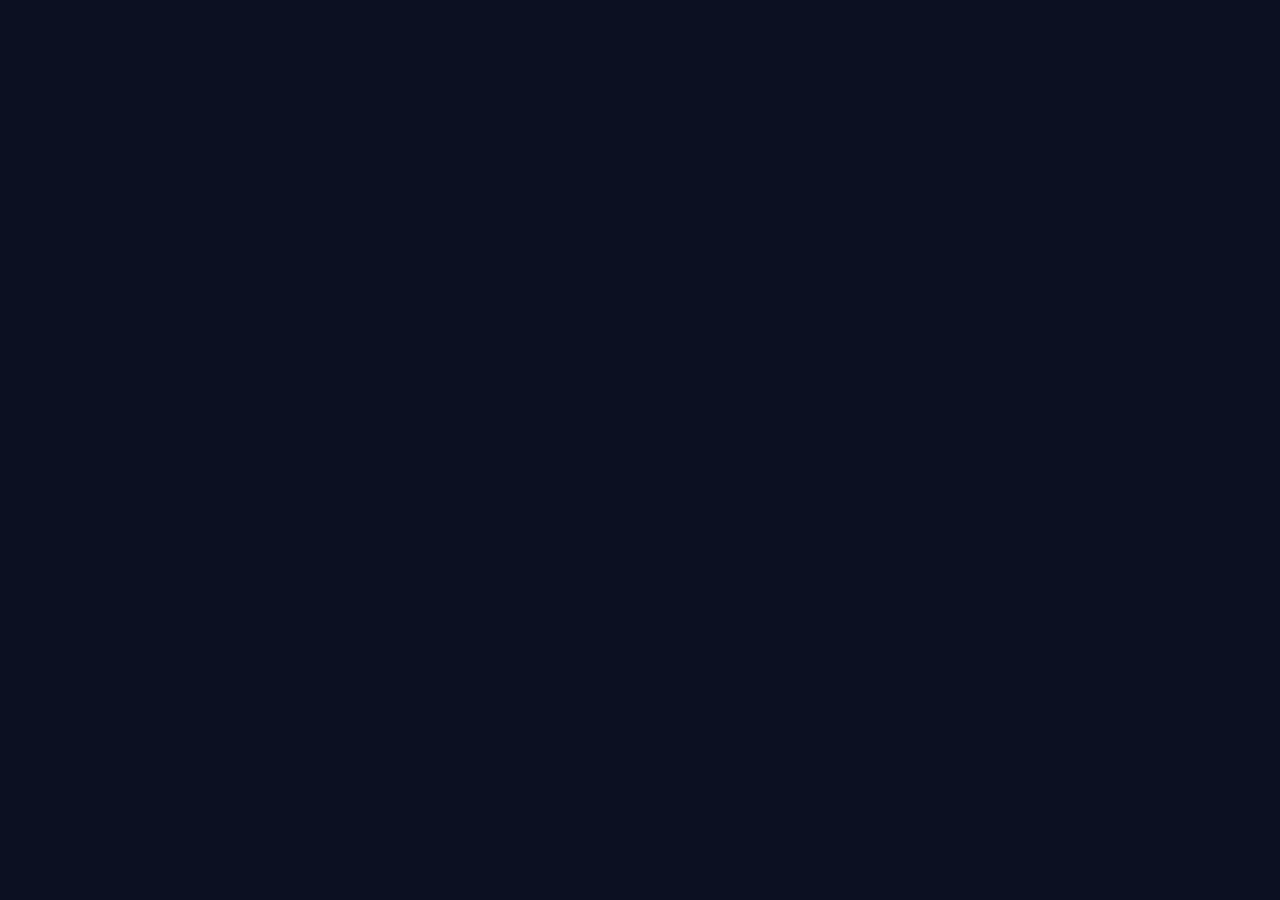
==== pn.html @ 3b5ab024 "initial commit" ====
<!DOCTYPE html>
    <html lang="en">
    <head>
        <meta charset="UTF-8">
        <meta name="viewport" content="width=device-width, initial-scale=1.0">

        <!--==================== UNICONS ====================-->
        <link rel="stylesheet" href="https://unpkg.com/boxicons@2.1.4/css/boxicons.min.css">
        
        <!--==================== CSS ====================-->
        <link rel="stylesheet" href="assets/css/styles.css">

        <title>Python Nigeria</title>
    </head>
    <body>
        <!--==================== HEADER ====================-->
        <header class="header" id="header">
            <nav class="nav container">
                <a href="#" class=" logo">Python Nigeria</a>
            </nav>
        </header>

        <!--==================== MAIN ====================-->
        <main class="main">
            <!--==================== HOME ====================-->
            <section class="home section" id="home">
                <div class="home__container container grid">
                    <div class="home__content grid">
                        <div class="home__social social">
                            <a href="https://chat.whatsapp.com/FdMQXagIUxKDni8fKU1cbs"" target="_blank" class="home__social-icon">
                          <i class="bx bxl-whatsapp"></i>
                            </a>
                            <a href="#" target="_blank" class="home__social-icon">
                           <i class="bx bxl-telegram"></i>   
                            </a>
                            <a href="#" target="_blank" class="home__social-icon">
                               <i class="bx bxl-discord"></i>
                            </a>
                        </div>

                        <div class="home-img">
            <div class="circle-glow">
                <span></span>
                <span></span>
                <div class="image">
                    <img src="python.png" alt="" >
                </div>
            </div>
        </div> 
                        <div class="home__data">
                            <h1 class="home__title">You are cordially welcomed to</h1>
                            <h3 class="home__subtitle">Python Nigeria</h3>
                            <p class="home__description">Python Nigeria is a community where techies who use Python Programming Language and her related Frameworks and Libraries can interact and network amongst themselves.</p>
                        </div>
                    </div>
                </div>
            </section>
        <script src=""></script>

        <!--==================== MAIN JS ====================-->
        <script src="assets/js/main.js"></script>
    </body>
</html>
---- assets/css/styles.css ----
/*==================== GOOGLE FONTS ====================*/
@import url('https://fonts.googleapis.com/css2?family=Poppins:wght@400;500;600&display=swap');

/*==================== VARIABLES CSS ====================*/
:root {
    --header-height: 3rem;

    /*========== Colors ==========*/
    /* Change favorite color */
    --hue-color: 250; /*Purple 250 - Green 142 - Blue 230 - Pink 340*/

    /* HSL color mode */
    --first-color: hsl(var(--hue-color), 69%, 61%);
    --first-color-second: hsl(var(--hue-color), 69%, 61%);
    --first-color-alt: hsl(var(--hue-color), 57%, 53%);
    --first-color-lighter: hsl(var(--hue-color), 92%, 85%);
    --title-color: hsl(var(--hue-color), 8%, 15%);
    --text-color: hsl(var(--hue-color), 8%, 45%);
  
    /*========== Font and typography ==========*/
    --body-font: 'Poppins', sans-serif;

    /* .5rem = 8px, 1rem = 16px, 1.5rem = 24px ... */
    --big-font-size: 2rem;
    --h1-font-size: 1.5rem;
    --h2-font-size: 1.25rem;
    --h3-font-size: 1.125rem;
    --normal-font-size: .938rem;
    --small-font-size: .813rem;
    --smaller-font-size: .75rem;

    /*========== Font weight ==========*/
    --font-medium: 500;
    --font-semi-bold: 600;

    /*========== Margenes Bottom ==========*/
    /* .25rem = 4px, .5rem = 8px, .75rem = 12px ... */
    --mb-0-25: .25rem;
    --mb-0-5: .5rem;
    --mb-0-75: .75rem;
    --mb-1: 1rem;
    --mb-1-5: 1.5rem;
    --mb-2: 2rem;
    --mb-2-5: 2.5rem;
    --mb-3: 3rem;

    /*========== z index ==========*/
    --z-tooltip: 10;
    --z-fixed: 100;
    --z-modal: 1000;
}

/* Font size for large devices */
@media screen and (min-width: 968px) {
    :root {
        --big-font-size: 3rem;
        --h1-font-size: 2.25rem;
        --h2-font-size: 1.5rem;
        --h3-font-size: 1.25rem;
        --normal-font-size: 1rem;
        --small-font-size: .875rem;
        --smaller-font-size: .813rem;
    }
}

/*========== Variables Dark theme ==========*/


/*========== Button Dark/Light ==========*/


/*==================== BASE ====================*/
*{
    box-sizing: border-box;
    padding: 0;
    margin: 0;
}

html{
    scroll-behavior: smooth;
}

body{
    margin: 0 0 var(--header-height) 0;
    font-family: var(--body-font);
    font-size: var(--normal-font-size);
    
    background: #0c1022;
    
    color: white;
}

h1,h2,h3,h4{
    color: var(--title-color);
    color: white;
    font-weight: var(--font-semi-bold);
}

/* ========= ELEMENT DESIGNS ========= */
h1{
    opacity: 0;
    animation: slideRight 1s ease forwards;
    animation-delay: .7s;
}

h3{
    opacity: 0;
    animation: slideLeft 1s ease forwards;
    animation-delay: .7s;
}

p{
    opacity: 0;
    animation: slideLeft 1s ease forwards;
    animation-delay: 1.3s;
}


ul{
    list-style: none;
}

a{
    text-decoration: none;
}

img{
    max-width: 100%;
    height: auto;
}



/*==================== REUSABLE CSS CLASSES ====================*/

.section{
    padding: 2rem 0 4rem;
}

/*==================== LAYOUT ====================*/
.container{
    max-width: 768px;
    margin-left: var(--mb-1-5);
    margin-right: var(--mb-1-5);
}

.grid{
    display: grid;
    gap: 1.5rem;
}

.header{
    width: 100%;
    position: fixed;
    bottom: 0;
    left: 0;
    z-index: var(--z-fixed);
    background-color: var(--body-color);
    background-color: #0c1022;
}

/*==================== NAV ====================*/
.nav
{
    max-width: 968px;
    height: var(--header-height);
    display: flex;
    justify-content: space-between;
    align-items: center;
}

.nav__logo{
    /*color: var(--title-color);*/
    font-weight: var(--font-medium);
}

.nav__logo:hover{
    color:var(--first-color);
}

.logo{
    font-size: 25px;
    color: white;
    text-decoration: none;
    font-weight: 600;
    pointer-events: none;
    opacity: 0;
    animation: slideTop 1s ease forwards;
    
}

@media screen and (max-width: 767px){
}



/* Active link */


/* Change background header */


/*==================== HOME ====================*/

.home__container{
    gap: 1rem;
}

.home__content{
    grid-template-columns: .5fr 3fr;
    padding-top: 3.5rem;
    align-items: center;
}

.home__social{
    display: grid;
    grid-template-columns: max-content;
    row-gap: 1rem;
}

.home__social-icon{
    font-size: 1.25rem;
    color: var(--first-color);
}

.home__social-icon:hover{
    color: var(--first-color-alt);
}

.social a:nth-child(1){
    opacity: 0;
    animation: buttomTop 1s ease forwards;
    animation-delay: 2.1s;
}

.social a:nth-child(2){
    opacity: 0;
    animation: slideRight 1s ease forwards;
    animation-delay: 2.1s;
}

.social a:nth-child(3){
    opacity: 0;
    animation: slideTop 1s ease forwards;
    animation-delay: 2.1s;
}

.home__blob{
    width: 200px;
    fill: var(--first-color);
}

.home__blob-img{
    width: 170px;
}

.home__data{
    grid-column: 1/3;
}

.home__title{
    font-size: var(--big-font-size);
}

.home__subtitle{
    font-size: var(--h3-font-size);
    color: var(--text-color);
    font-weight: var(--font-medium);
    margin-bottom: var(--mb-0-75);
}

.home__description{
    margin-bottom: var(--mb-2);
}

.home__scroll{
    /*display: none;*/
}

/*==================== BUTTONS ====================*/
.button{
    display: inline-block;
    background-color: var(--first-color);
    color: #FFF;
    padding: 1rem;
    border-radius: .5rem;
    font-weight: var(--font-medium);
}

.button:hover{
    background-color: var(--first-color-alt);
}

.button__icon{
    font-size: 1.25rem;
    margin-left: var(--mb-0-5);
    transition: .3s;
}

.button--flex{
    display: inline-flex;
    align-items: center;
}


/* ========== IMAGE DESIGN ========== */
.home-img {
    width: 240px;
    height: 240px;
    opacity: 0;
    animation: popIn 1s ease forwards, floatIn 4s ease-in-out infinite;
    animation-delay: 2.1s, 3.1s;
}

.home-img .circle-glow {
    width: 100%;
    height: 100%;
    
    border-radius: 50%;
    position: relative;
    display: flex;
    justify-content: center;
    align-items: center;
}

.home-img .circle-glow::after{
    content: '';
    position: absolute;
    width: 229px;
    height: 229px;
    background:#0c1022;
    border-radius: 50%;
}

.circle-glow span{
    position: absolute;
    width: 100%;
    height: 100%;
    border-radius: 50%;
    background: linear-gradient(45deg, #f06, #3cf);
    animation: circle 5s linear infinite;
}

.circle-glow span:nth-child(1) {
    filter: blur(10px);
}

.circle-glow .image{
    position: relative;
    width: 238px;
    height: 238px;
    border-radius: 50%;
    z-index: 1;
    overflow: hidden;
}

.image img {
    position: absolute;
    top: 30px;
    left: 50%;
    transform: translate(-50%);
    max-width: 400px;
    object-fit: cover;
}


/* ========== KEYFRAMES ========== */
@keyframes popIn{
    0%{
        opacity: 0;
        transform: scale(0);
    }
    100%{
        opacity: 1;
        transform: scale(1);
    }
}

@keyframes floatIn{
    0%{
        transform: translateY(0);
    }
    50%{
       transform: translateY(-24px) ;
    }
    100%{
        transform: scale(1);
    }
}

@keyframes circle{
    0%{
        transform: rotate(0);
    }
    100%{
        transform: rotate(360deg);
    }
}


@keyframes slideRight{
    0%{
        opacity: 0;
        transform: translateX(-100px);
    }
    100%{
        opacity: 1;
        transform: translateX(0);
    }
}

@keyframes slideLeft{
    0%{
        opacity: 0;
        transform: translateX(100px);
    }
    100%{
        opacity: 1;
        transform: translateX(0);
    }
}


@keyframes slideTop{
    0%{
        opacity: 0;
        transform: translateY(100px);
    }
    100%{
        opacity: 1;
        transform: translateY(0);
    }
}

@keyframes buttomTop{
    0%{
        opacity: 0;
        transform: translateY(-100px);
    }
    100%{
        opacity: 1;
        transform: translateY(0);
    }
}

/* For small devices */
@media screen and (max-width: 350px){
    .container{
        margin-left: var(--mb-1);
        margin-right: var(--mb-1);
    }
    
    .home__content{
        grid-template-columns: .25fr 3fr;

    }
    .home__blob{
        width: 180px;
    }
    
    .home-img{
       width: 240px;
       height: 240px; 
    }
    
    .home-img .circle-glow::after{
        width: 229px;
        height: 229px;
    }
    
    .circle-glow .image{
        width: 238px;
        height: 238px;
    }
}


/* For medium devices */
@media screen and (min-width: 568px){
    .home__content{
        grid-template-columns: max-content 1fr 1fr;
    }
    .home__data{
        grid-column: initial;
    }
    .home__img{
        order: 1;
        justify-self: center;
    }
       .home-img{
       width: 290px;
       height: 290px; 
    }
    
    .home-img .circle-glow::after{
        width: 279px;
        height: 279px;
    }
    
    .circle-glow .image{
        width: 288px;
        height: 288px;
    }
}
  

@media screen and (min-width: 768px) {
    .container{
        margin-left: auto;
        margin-right: auto;
    }

    body{
        margin: 0;
    }

    .section{
        padding: 6rem 0 2rem;
    }
    .section__subtitle{
        margin-bottom: 4rem;
    }

    .header{
        top: 0;
        bottom: initial;
    }
    .header,
    .main{
        padding: 0 1rem;
    }

    .nav{
        height: calc(var(--header-height) + 1.5rem);
        column-gap: 1rem;
    }
    .nav__menu{
        margin-left: auto;
    }

    .home__container{
        row-gap: 5rem;
    }
    .home__content{
        padding-top: 5.5rem;
        column-gap: 2rem;
    }
    .home__blob{
        width: 270px;
    }
    .home__scroll{
        display: block;
    }
    .home__scroll-button{
        margin-left: 3rem;
    }
    .home-img{
       width: 320px;
       height: 320px; 
    }
    
    .home-img .circle-glow::after{
        width: 319px;
        height: 319px;
    }
    
    .circle-glow .image{
        width: 318px;
        height: 318px;
    }
}


/* For large devices */
@media screen and (min-width: 1024px) {
    .header,
    .main,{
        padding: 0;
    }

    .home__blob{
        width: 320px;
    }
    .home__social{
        transform: translateX(-6rem);
    }
       .home-img{
       width: 410px;
       height: 410px; 
    }
    
    .home-img .circle-glow::after{
        width: 399px;
        height: 399px;
    }
    
    .circle-glow .image{
        width: 408px;
        height: 408px;
    }
}
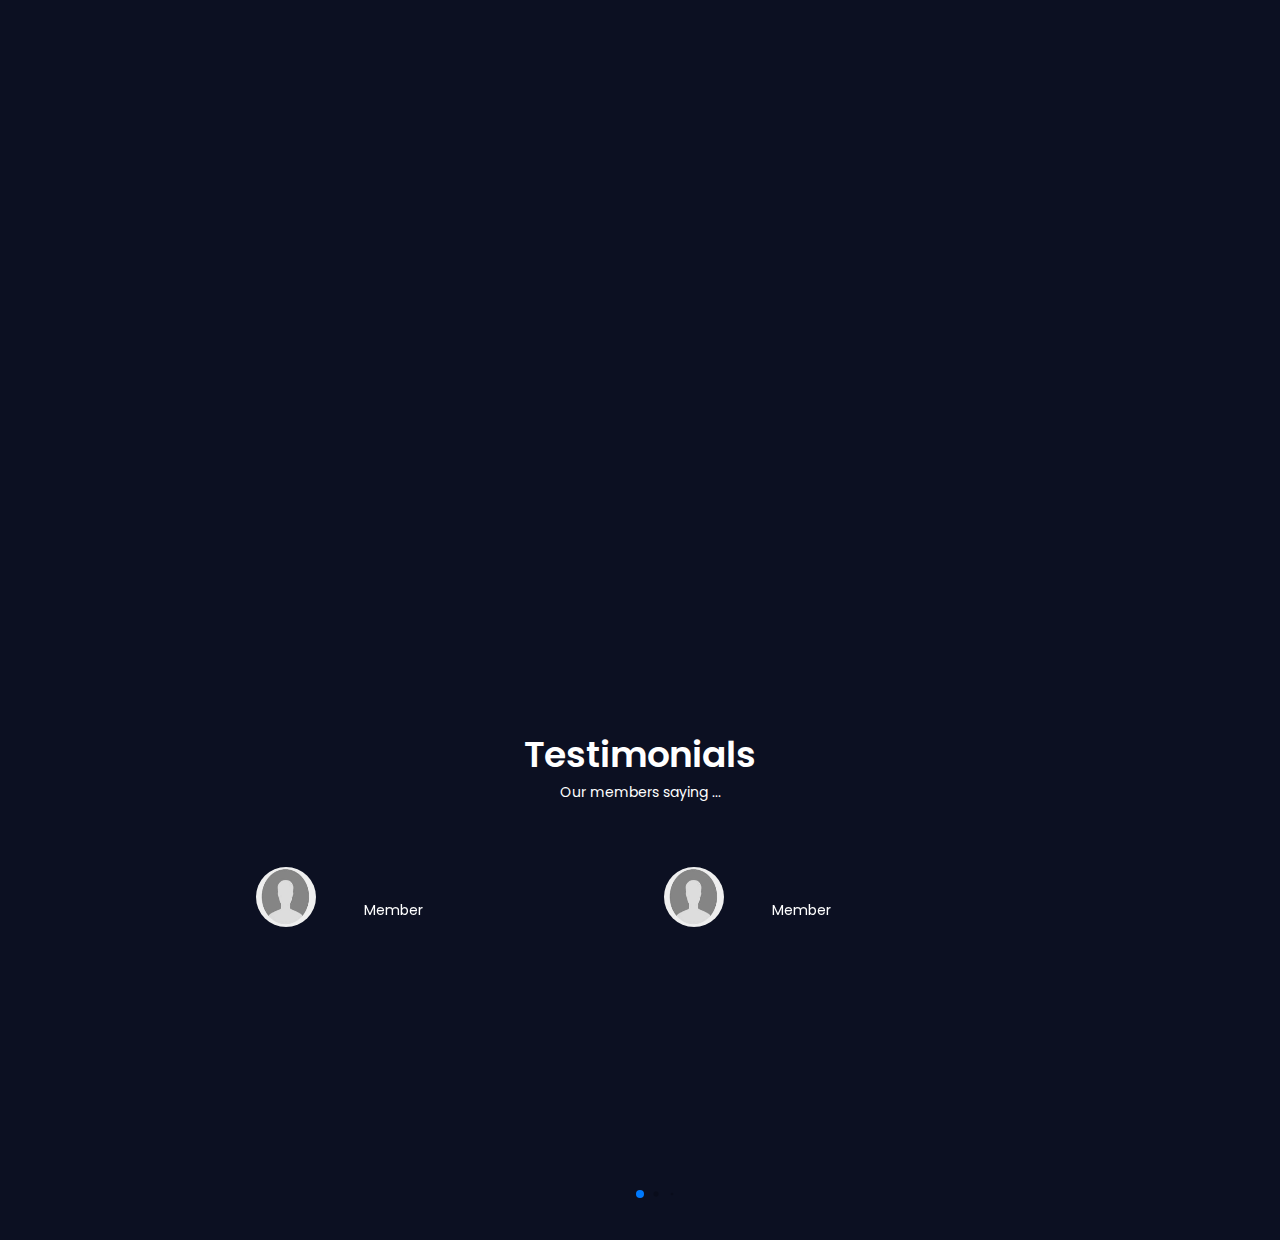
==== commit 94c0764f: "added testimonies" ====
--- a/pn.html
+++ b/pn.html
@@ -6,9 +6,10 @@
 
         <!--==================== UNICONS ====================-->
         <link rel="stylesheet" href="https://unpkg.com/boxicons@2.1.4/css/boxicons.min.css">
-        
+        <link rel="stylesheet" href="https://unicons.iconscout.com/release/v4.0.0/css/line.css">
         <!--==================== CSS ====================-->
         <link rel="stylesheet" href="assets/css/styles.css">
+        <link rel="stylesheet" href="assets/css/swiper-bundle.min.css">
 
         <title>Python Nigeria</title>
     </head>
@@ -30,12 +31,12 @@
                             <a href="https://chat.whatsapp.com/FdMQXagIUxKDni8fKU1cbs"" target="_blank" class="home__social-icon">
                           <i class="bx bxl-whatsapp"></i>
                             </a>
-                            <a href="#" target="_blank" class="home__social-icon">
+                          <!--  <a href="#" target="_blank" class="home__social-icon">
                            <i class="bx bxl-telegram"></i>   
                             </a>
                             <a href="#" target="_blank" class="home__social-icon">
                                <i class="bx bxl-discord"></i>
-                            </a>
+                            </a>-->
                         </div>
 
                         <div class="home-img">
@@ -50,12 +51,89 @@
                         <div class="home__data">
                             <h1 class="home__title">You are cordially welcomed to</h1>
                             <h3 class="home__subtitle">Python Nigeria</h3>
-                            <p class="home__description">Python Nigeria is a community where techies who use Python Programming Language and her related Frameworks and Libraries can interact and network amongst themselves.</p>
+                            <p class="home__description">Python Nigeria is a community where techies who use Python Programming Language and its related Frameworks and Libraries can interact and network amongst themselves.</p>
                         </div>
                     </div>
                 </div>
             </section>
-        <script src=""></script>
+            
+            <section class="testimonial section">
+                <h2 class="section__title">Testimonials</h2>
+                <span class="section__subtitle">Our members saying ...</span>
+                <div class="testimonial__container container swiper-container">
+                    <div class="swiper-wrapper">
+                        <div class="testimonial__content swiper-slide">
+                            <div class="testimonial__data">
+                                <div class="testimonial__header">
+                                    <img src="anonymous.jpg" alt="" class="testimonial__img">
+                            <div>
+                                <h3 class="testimonial__name">Horlar</h3>
+                                <span class="testimonial__client">Member</span>
+                            </div>        
+                                </div>
+                           <div>
+                               <i class="uil uil-star testimonial__icon-star"></i>
+                               <i class="uil uil-star testimonial__icon-star"></i>
+                               <i class="uil uil-star testimonial__icon-star"></i>
+                             <i class="uil uil-star testimonial__icon-star"></i>
+                              <i class="uil uil-star testimonial__icon-star"></i>
+                           </div>     
+                            </div>
+                            <p class="testimonial__description">
+                               I like Python Nigeria community because the administrators do their very best to maintain sanity in the community. Like they have well written rules that regulate the actions of every community member. And they also welcome and make new community members feel at home.
+                            </p>
+                        </div>
+                        
+                         <div class="testimonial__content swiper-slide">
+                            <div class="testimonial__data">
+                                <div class="testimonial__header">
+                                    <img src="anonymous.jpg" alt="" class="testimonial__img">
+                            <div>
+                                <h3 class="testimonial__name">Liam</h3>
+                                <span class="testimonial__client">Member</span>
+                            </div>        
+                                </div>
+                           <div>
+                               <i class="uil uil-star testimonial__icon-star"></i>
+                               <i class="uil uil-star testimonial__icon-star"></i>
+                               <i class="uil uil-star testimonial__icon-star"></i>
+                             <i class="uil uil-star testimonial__icon-star"></i>
+                              <i class="uil uil-star testimonial__icon-star"></i>
+                           </div>     
+                            </div>
+                            <p class="testimonial__description">
+                              I have been member of many Python related community, but Python Nigeria strikes me as one great community with plethora of smart and intelligent members who are more than willing to share knowledge.  I love love Python Nigeria.
+                            </p>
+                        </div>
+                        
+                         <div class="testimonial__content swiper-slide">
+                            <div class="testimonial__data">
+                                <div class="testimonial__header">
+                                    <img src="anonymous.jpg" alt="" class="testimonial__img">
+                            <div>
+                                <h3 class="testimonial__name">Slamaque</h3>
+                                <span class="testimonial__client">Member</span>
+                            </div>        
+                                </div>
+                           <div>
+                               <i class="uil uil-star testimonial__icon-star"></i>
+                               <i class="uil uil-star testimonial__icon-star"></i>
+                               <i class="uil uil-star testimonial__icon-star"></i>
+                             <i class="uil uil-star testimonial__icon-star"></i>
+                              <i class="uil uil-star testimonial__icon-star"></i>
+                           </div>     
+                            </div>
+                            <p class="testimonial__description">
+                              Python Nigeria is a great community for those learning Python, using Python and its Frameworks and Libraries for professional work or hobby. The community members are very receptive to your questions, and very willing to help in any ways they can. As someone learning Python myself, I have received plenty help from fellow community members. 
+                            </p>
+                        </div>
+                    </div>
+                    <div class="swiper-pagination swiper-pagination-testimonial"></div>
+                </div>
+            </section>
+      <!--   <script src=""></script>-->
+  <!--==================== SWIPER JS ====================-->
+    <script src="assets/js/swiper-bundle.min.js"></script>
 
         <!--==================== MAIN JS ====================-->
         <script src="assets/js/main.js"></script>
--- a/assets/css/styles.css
+++ b/assets/css/styles.css
@@ -132,9 +132,23 @@
 
 
 /*==================== REUSABLE CSS CLASSES ====================*/
-
 .section{
     padding: 2rem 0 4rem;
+}
+
+.section__title{
+    font-size: var(--h1-font-size);
+}
+
+.section__subtitle{
+    display: block;
+    font-size: var(--small-font-size);
+    margin-bottom: var(--mb-3);
+}
+
+.section__title,
+.section__subtitle{
+    text-align: center;
 }
 
 /*==================== LAYOUT ====================*/
@@ -487,20 +501,20 @@
         order: 1;
         justify-self: center;
     }
-       .home-img{
-       width: 290px;
-       height: 290px; 
-    }
-    
-    .home-img .circle-glow::after{
-        width: 279px;
-        height: 279px;
-    }
-    
-    .circle-glow .image{
-        width: 288px;
-        height: 288px;
-    }
+    .home-img{
+        width: 240px;
+        height: 240px; 
+     }
+     
+     .home-img .circle-glow::after{
+         width: 229px;
+         height: 229px;
+     }
+     
+     .circle-glow .image{
+         width: 238px;
+         height: 238px;
+     }
 }
   
 
@@ -555,26 +569,26 @@
         margin-left: 3rem;
     }
     .home-img{
-       width: 320px;
-       height: 320px; 
-    }
-    
-    .home-img .circle-glow::after{
-        width: 319px;
-        height: 319px;
-    }
-    
-    .circle-glow .image{
-        width: 318px;
-        height: 318px;
-    }
+        width: 240px;
+        height: 240px; 
+     }
+     
+     .home-img .circle-glow::after{
+         width: 229px;
+         height: 229px;
+     }
+     
+     .circle-glow .image{
+         width: 238px;
+         height: 238px;
+     }
 }
 
 
 /* For large devices */
 @media screen and (min-width: 1024px) {
     .header,
-    .main,{
+    .main{
         padding: 0;
     }
 
@@ -584,18 +598,58 @@
     .home__social{
         transform: translateX(-6rem);
     }
-       .home-img{
-       width: 410px;
-       height: 410px; 
-    }
-    
-    .home-img .circle-glow::after{
-        width: 399px;
-        height: 399px;
-    }
-    
-    .circle-glow .image{
-        width: 408px;
-        height: 408px;
-    }
-}
+    .home-img{
+        width: 240px;
+        height: 240px; 
+     }
+     
+     .home-img .circle-glow::after{
+         width: 229px;
+         height: 229px;
+     }
+     
+     .circle-glow .image{
+         width: 238px;
+         height: 238px;
+     }
+}
+
+.testimonial__data,
+.testimonial__header {
+    display: flex;
+}
+
+.testimonial__data{
+    justify-content: space-between;
+    margin-bottom: var(--mb-1);
+}
+
+.testimonial__img{
+    width: 60px;
+    height: 60px;
+    border-radius: 50%;
+    margin-right: var(--mb-0-75);
+    margin-right: 3rem;
+}
+
+.testimonial__name{
+    font-size: var(--h3-font-size);
+    font-weight: var(--font-medium);
+}
+
+.testimonial__client{
+    font-size: var(--small-font-size);
+    color: var(--text-color-light);
+}
+
+.testimonial__description{
+    margin-bottom: var(--mb-2-5);
+}
+
+.testimonial__icon-star{
+    color: var(--first-color);
+}
+
+.swiper-container swiper-pagination-testimonial{
+    bottom: 0;
+}
